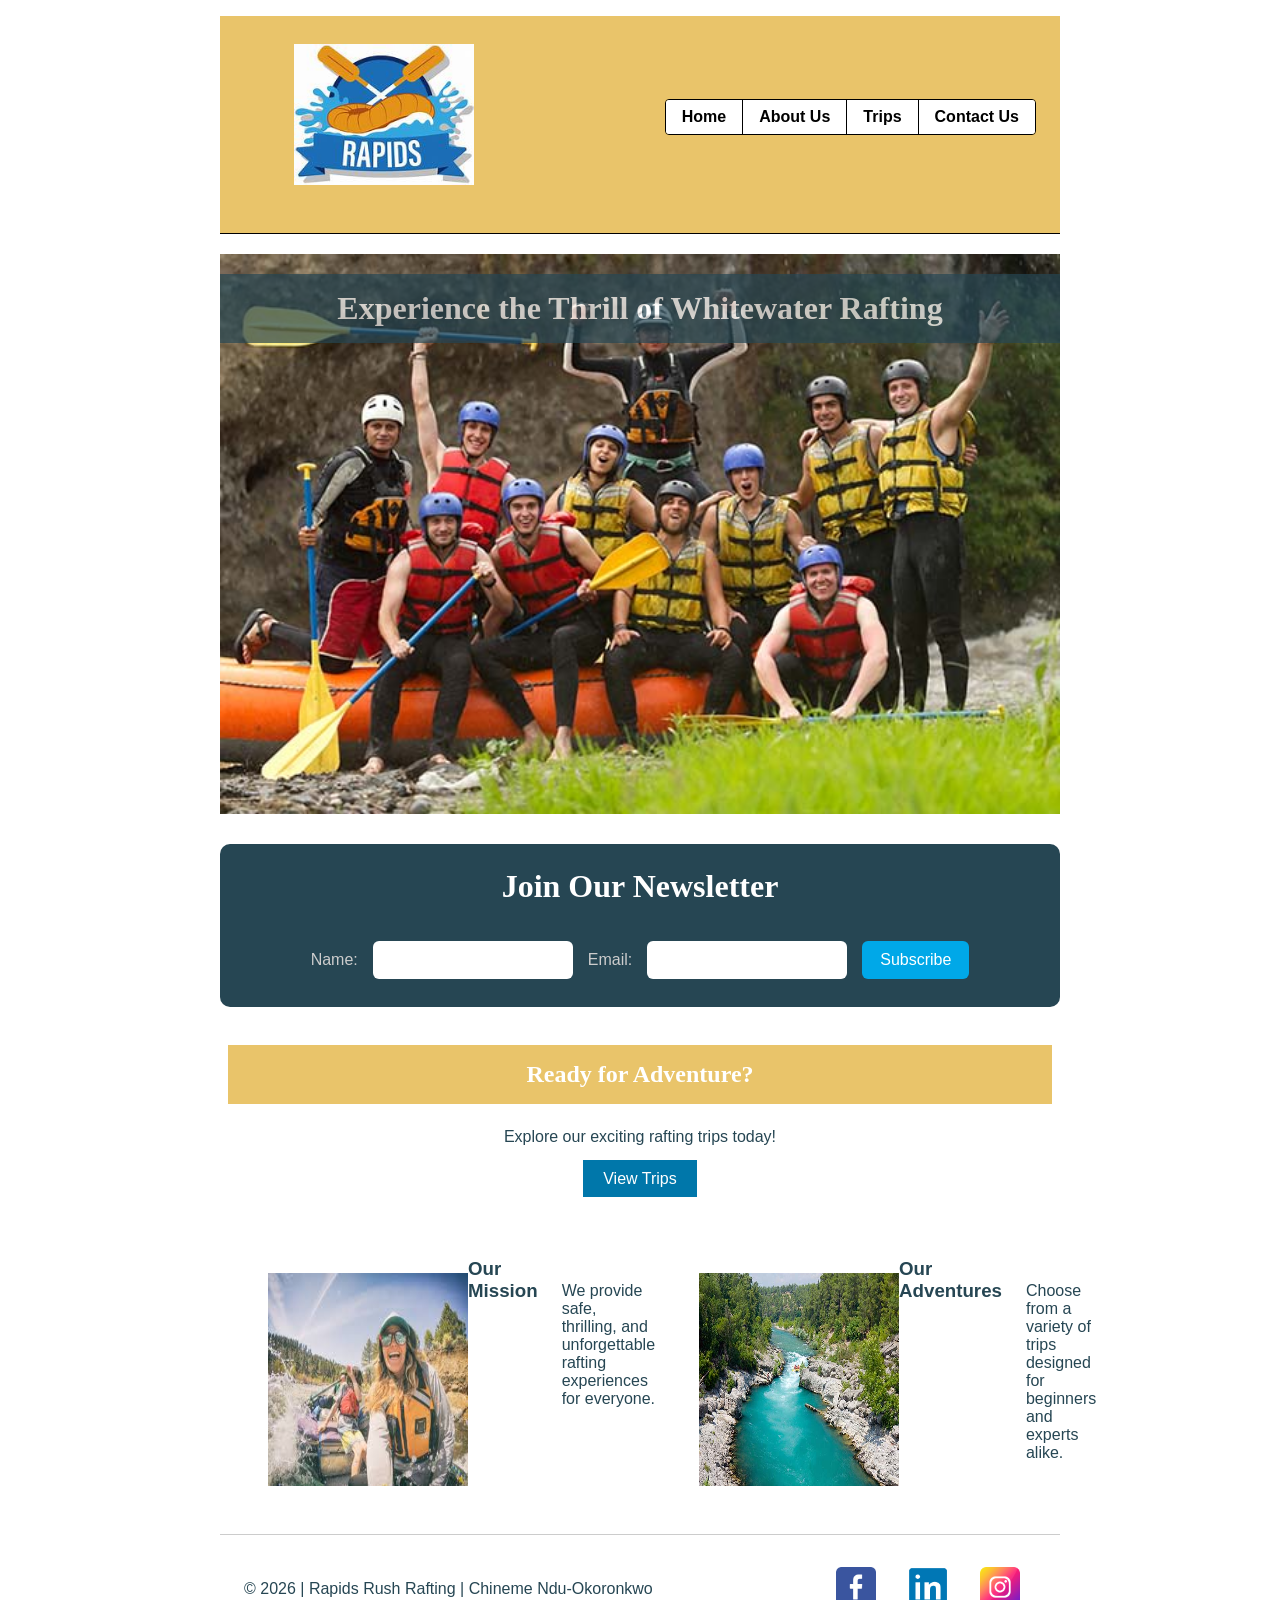
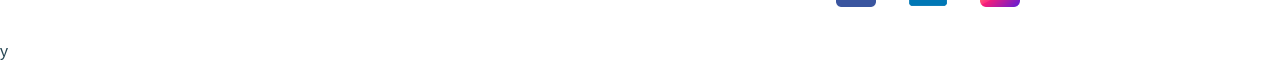
==== wwr/index.html @ 46cb1f36 "new" ====
<!DOCTYPE html>
<html lang="en">

<head>
    <meta charset="UTF-8">
    <meta name="viewport" content="width=device-width, initial-scale=1.0">

    <title>Home | Whitewater Rafting Adventures</title>

    <meta name="description"
      content="Experience thrilling whitewater rafting adventures with our expert guides. Explore trips and book your adventure today!">

    <meta name="author" content="Chineme Ndu-Okoronkwo">

    <link rel="stylesheet" href="styles/rafting.css">
</head>

<body>
    <header>
        <nav>
            <div>
                <img src="images/z-crossedoars.jpg" alt="Rapids company logo" width="200">
            </div>
            <div>
                <ul>
                    <li><a href="index.html">Home</a></li>
                    <li><a href="about.html">About Us</a></li>
                    <li><a href="trips.html">Trips</a></li>
                    <li><a href="contact.html">Contact Us</a></li>
                </ul>
            </div>
        </nav>
    </header>

    <main>
        <!-- HERO SECTION -->
        <div class="hero">
            <img src="images/rafting-team.jpg" alt="Rafting Adventure">
            <h1 class="rafting-heading">Experience the Thrill of Whitewater Rafting</h1>
        </div>

        <!-- NEWSLETTER -->
        <section class="newsletter">

            <h2>Join Our Newsletter</h2>

            <form>
                <label for="name">Name:</label>
                <input type="text" id="name" name="name" required>

                <label for="email">Email:</label>
                <input type="email" id="email" name="email" required>

                <button tpe="submit">Subscribe</button>
            </form>
        </section>

        <!-- CALL TO ACTION -->
        <section class="cta">
            <h2>Ready for Adventure?</h2>
            <p>Explore our exciting rafting trips today!</p>
            <a href="trips.html" class="btn">View Trips</a>
        </section>

        <!-- GRID CONTENT -->
        <section class="grid-content">
            <div>
                <img src="images/happy-rafting-client.jpg" alt="Rafting Team" width="200">
                <h3>Our Mission</h3>
                <p>We provide safe, thrilling, and unforgettable rafting experiences for everyone.
                </p>
            </div>

            <div>
                <img src="images/history.jpg" alt="River Adventure" width="200">
                <h3>Our Adventures</h3>
                <p>Choose from a variety of trips designed for beginners and experts alike.</p>
            </div>
        </section>

    </main>

    <footer>
        <p>&copy; 2026 | Rapids Rush Rafting | Chineme Ndu-Okoronkwo</p>

        <nav class="socialmedia">
            <a href="https://facebook.com">
                <img src="images/facebook.png" alt="Facebook Icon">
            </a>
            <a href="https://linkedin.com">
                <img src="images/linkedin.png" alt="LinkedIn Icon">
            </a>
            <a href="https://instagram.com">
                <img src="images/instagram.png" alt="Instagram Icon">
            </a>
        </nav>
    </footer>
</body>

</html>y
---- wwr/styles/rafting.css ----
* {
    margin: 0;
    padding: 0;
    box-sizing: border-box;
}

:root {
    --primary-color: #055a05;
    --secondary-color: #f4a261;
    --accent1-color: #264653;
    --accent2-color: #e9c46a;
    --heading-font: "Time New Roman", "Georgia", serif;
    --body-font: Arial, Helvetica, sans-serif;
}

body {
    font-family: var(--body-font);
    color: var(--accent1-color);
}

header,
main,
footer {
    width: 840px;
    margin: 0 auto;
}

header {
    background-color: var(--accent2-color);
    border-bottom: 1px solid #000;
    margin-bottom: 20px;
}

header nav {
    display: flex;
    justify-content: space-between;
    align-items: center;
}

header nav img {
    margin: 10px 40px;
    padding: 10px;
}

nav ul {
    display: flex;
    list-style: none;
    border: 1px solid #000;
    border-radius: 4px;
    overflow: hidden;
}

nav li {
    border-right: 1px solid #000;
}

nav li:last-child {
    border-right: none;
}

nav a {
    display: block;
    padding: 8px 16px;
    text-decoration: none;
    font-weight: bold;
    color: #000;
    background-color: #fff;
}

nav a:hover {
    background-color: #eee;
}

h1,
h2 {
    font-family: var(--heading-font);
    color: var(--primary-color);
}

nav,
p,
section,
article {
    margin: 16px;
    padding: 8px;
}

.hero {
    position: relative;
}

.hero img {
    display: block;
    width: 100%;
    height: auto;
}

.rafting-heading {
    position: absolute;
    top: 20px;
    width: 100%;
    padding: 16px;
    text-align: center;
    opacity: 0.7;
    background-color: var(--accent1-color);
    color: #fff;
}

.hero article {
    position: absolute;
    bottom: 20px;
    align-items: center;
    background-color: var(--secondary-color);
    border-radius: 10px;
}

.hero article img {
    float: right;
    width: 125px;
}

h2 {
    width: 100%;
    padding: 16px;
    text-align: center;
    background-color: var(--accent2-color);
    color: #fff;
}

section div {
    display: flex;
}

section div img {
    margin-top: 15px;
}

.adventures,
.history {
    text-align: center;
    margin: 30px 0;
}

.adventure-gallery {
    display: flex;
    justify-content: space-between;
    gap: 10px;
    margin-top: 20px;
}

.adventure-gallery figure {
    text-align: center;
    flex: 1;
}

.adventure-gallery img {
    width: 100%;
}

.adventure-gallery figcaption {
    margin-top: 5px;
    font-size: 0.9rem;
}

/* Contact Us Page*/
.contact-info {
    text-align: center;
    margin: 10px 0;
}

.contact-info h1 {
    color: #000;
    margin: 5px;
    padding: 0;
}

.contact-info p {
    margin: 5px;
    padding: 0;
}

.contact-container {
    display: grid;
    grid-template-columns: 1fr 1fr;
    gap: 20px;
    padding: 10px;
}

.map iframe {
    width: 100%;
    height: 365px;
    border: none;
}

.contact-form {
    display: flex;
    flex-direction: column;
}

.contact-form p {
    margin: 0 0 10px 0;
    padding: 0;
}

.contact-form input,
.contact-form textarea {
    margin-bottom: 10px;
    padding: 8px;
}

.contact-form button {
    padding: 10px;
    background-color: #444;
    color: white;
    border: none;
    border-radius: 5px;
    cursor: pointer;
}

.contact-form button:hover {
    background-color: #222;
}

.employees {
    text-align: center;
    margin: 30px 0;
}

.employee-profiles {
    display: flex;
    justify-content: space-around;
    gap: 20px;
}

.employee-profiles img {
    width: 120px;
}

footer {
    border-top: 1px solid #ccc;
    display: flex;
    justify-content: space-between;
    align-items: center;
}

footer .socialmedia {
    display: flex;
}

footer .socialmedia img {
    width: 40px;
    height: auto;
}

.socialmedia a {
    text-decoration: none;
}

.newsletter {
    background-color: var(--accent1-color);
    color: #ccc;
    border-radius: 10px;
    margin-top: 20px;
    margin: 30px 0;
}

.newsletter h2 {
    font-size: 2rem;
    background-color: var(--accent1-color);

}

/* Form layout */
.newsletter form {
    display: flex;
    justify-content: center;
    align-items: center;
    gap: 15px;
    flex-wrap: wrap;
    margin: 20px;
}

/* Labels */
.newsletter label {
    font-size: 1rem;
}

/* Inputs */
.newsletter input {
    padding: 10px 12px;
    border: none;
    border-radius: 6px;
    outline: none;
    font-size: 1rem;
    width: 200px;
}

/* Button */
.newsletter button {
    padding: 10px 18px;
    border: none;
    border-radius: 6px;
    background-color: #00a8e8;
    color: white;
    font-size: 1rem;
    cursor: pointer;
    transition: 0.3s ease;
}

/* Button hover effect */
.newsletter button:hover {
    background-color: #0077b6;
}

.newsletter,
.cta {
    margin: 30px 0;
    text-align: center;
}

.btn {
    background-color: #0077aa;
    color: white;
    padding: 10px 20px;
    text-decoration: none;
}

.grid-content {
    display: grid;
    grid-template-columns: 1fr 1fr;
    gap: 20px;
    padding: 2rem;
}

.trip-grid {
    display: grid;
    grid-template-columns: repeat(3, 1fr);
    gap: 20px;
    padding: 2rem;
}

.trip-grid img {
    width: 100%;
}

table {
    width: 100%;
    border-collapse: collapse;
}

th,
td {
    border: 1px solid #ccc;
    padding: 10px;
    text-align: center;
}
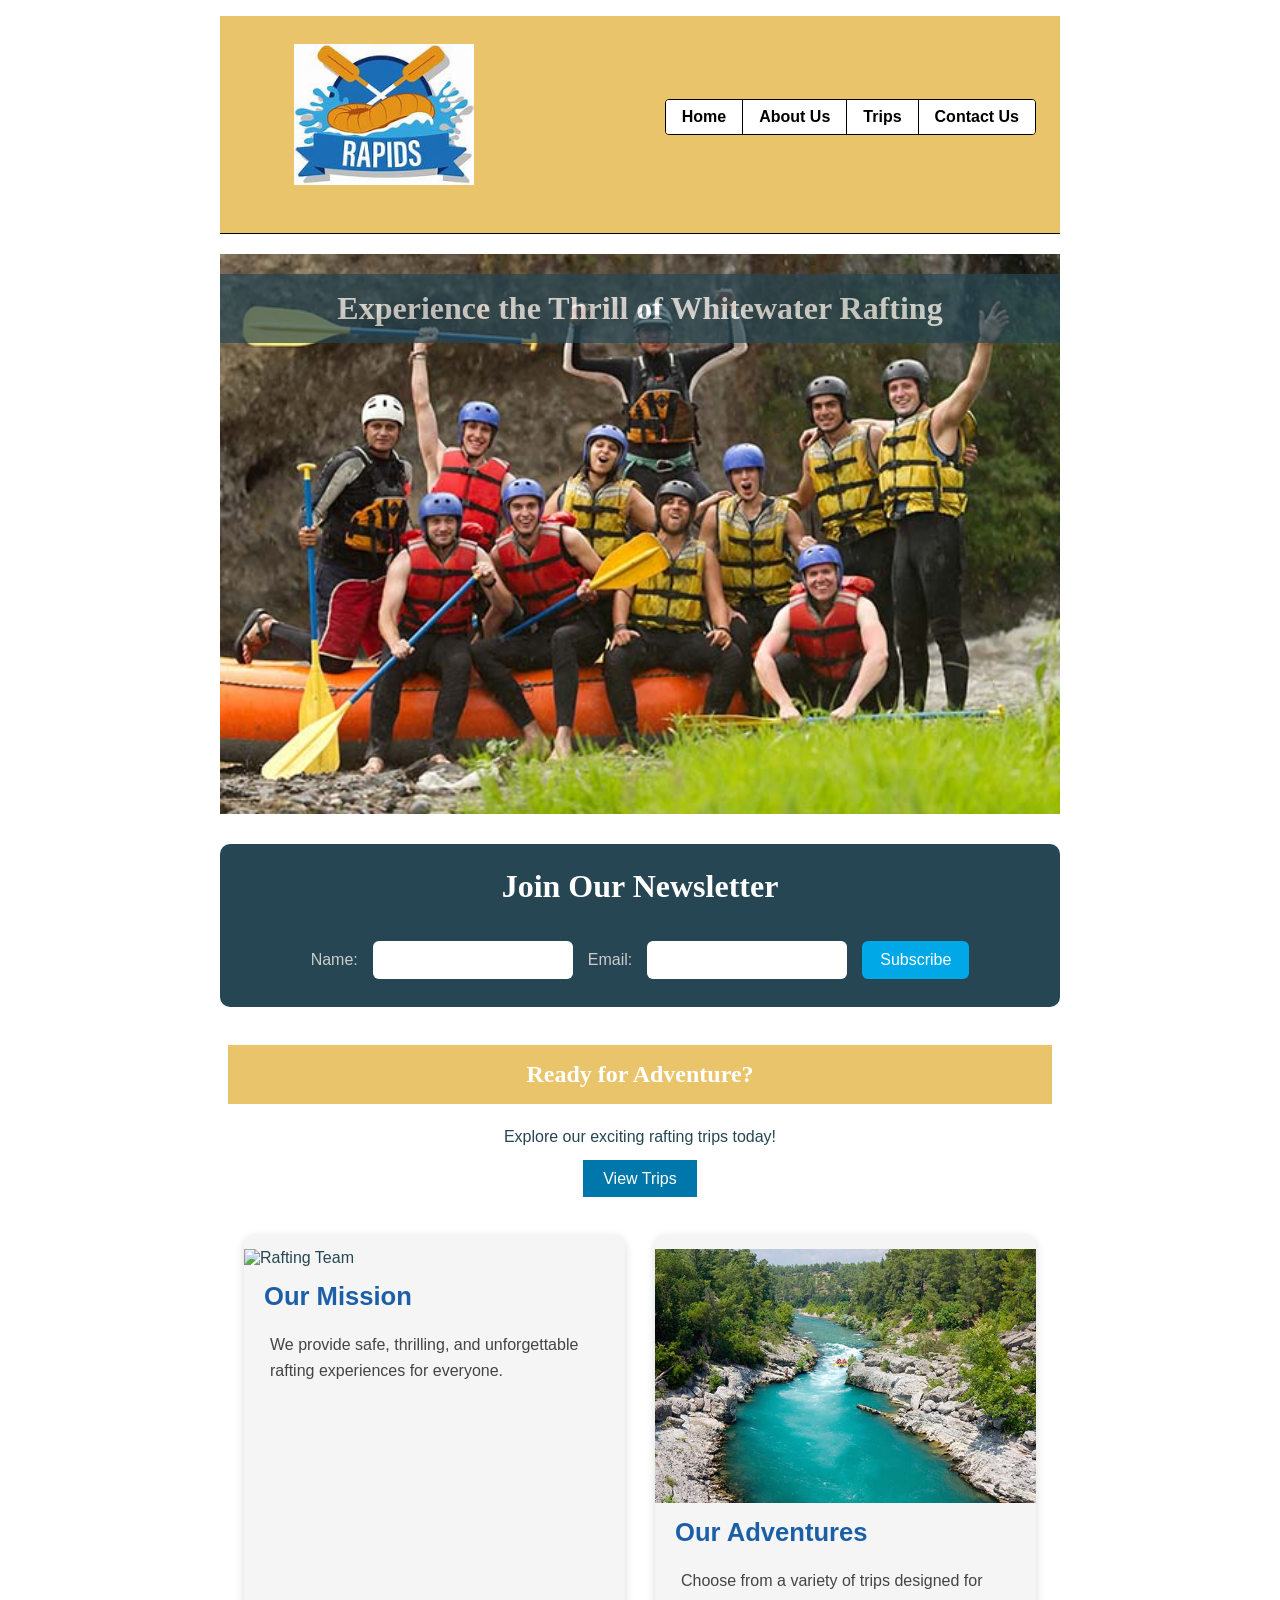
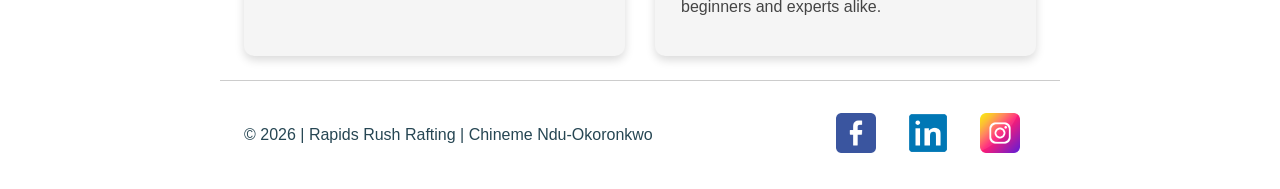
==== commit d3464f03: "new2" ====
--- a/wwr/index.html
+++ b/wwr/index.html
@@ -64,20 +64,20 @@
 
         <!-- GRID CONTENT -->
         <section class="grid-content">
-            <div>
-                <img src="images/happy-rafting-client.jpg" alt="Rafting Team" width="200">
+            <div class="card">
+                <img src="images/rafting-view.jpg" alt="Rafting Team">
                 <h3>Our Mission</h3>
                 <p>We provide safe, thrilling, and unforgettable rafting experiences for everyone.
                 </p>
             </div>
 
-            <div>
-                <img src="images/history.jpg" alt="River Adventure" width="200">
+            <div class="card">
+                <img src="images/history.jpg" alt="River Adventure">
                 <h3>Our Adventures</h3>
                 <p>Choose from a variety of trips designed for beginners and experts alike.</p>
             </div>
+
         </section>
-
     </main>
 
     <footer>
@@ -97,4 +97,4 @@
     </footer>
 </body>
 
-</html>y+</html>
--- a/wwr/styles/rafting.css
+++ b/wwr/styles/rafting.css
@@ -162,100 +162,7 @@
     font-size: 0.9rem;
 }
 
-/* Contact Us Page*/
-.contact-info {
-    text-align: center;
-    margin: 10px 0;
-}
-
-.contact-info h1 {
-    color: #000;
-    margin: 5px;
-    padding: 0;
-}
-
-.contact-info p {
-    margin: 5px;
-    padding: 0;
-}
-
-.contact-container {
-    display: grid;
-    grid-template-columns: 1fr 1fr;
-    gap: 20px;
-    padding: 10px;
-}
-
-.map iframe {
-    width: 100%;
-    height: 365px;
-    border: none;
-}
-
-.contact-form {
-    display: flex;
-    flex-direction: column;
-}
-
-.contact-form p {
-    margin: 0 0 10px 0;
-    padding: 0;
-}
-
-.contact-form input,
-.contact-form textarea {
-    margin-bottom: 10px;
-    padding: 8px;
-}
-
-.contact-form button {
-    padding: 10px;
-    background-color: #444;
-    color: white;
-    border: none;
-    border-radius: 5px;
-    cursor: pointer;
-}
-
-.contact-form button:hover {
-    background-color: #222;
-}
-
-.employees {
-    text-align: center;
-    margin: 30px 0;
-}
-
-.employee-profiles {
-    display: flex;
-    justify-content: space-around;
-    gap: 20px;
-}
-
-.employee-profiles img {
-    width: 120px;
-}
-
-footer {
-    border-top: 1px solid #ccc;
-    display: flex;
-    justify-content: space-between;
-    align-items: center;
-}
-
-footer .socialmedia {
-    display: flex;
-}
-
-footer .socialmedia img {
-    width: 40px;
-    height: auto;
-}
-
-.socialmedia a {
-    text-decoration: none;
-}
-
+/* Home Page */
 .newsletter {
     background-color: var(--accent1-color);
     color: #ccc;
@@ -270,7 +177,6 @@
 
 }
 
-/* Form layout */
 .newsletter form {
     display: flex;
     justify-content: center;
@@ -280,12 +186,10 @@
     margin: 20px;
 }
 
-/* Labels */
 .newsletter label {
     font-size: 1rem;
 }
 
-/* Inputs */
 .newsletter input {
     padding: 10px 12px;
     border: none;
@@ -295,7 +199,6 @@
     width: 200px;
 }
 
-/* Button */
 .newsletter button {
     padding: 10px 18px;
     border: none;
@@ -307,7 +210,6 @@
     transition: 0.3s ease;
 }
 
-/* Button hover effect */
 .newsletter button:hover {
     background-color: #0077b6;
 }
@@ -316,6 +218,10 @@
 .cta {
     margin: 30px 0;
     text-align: center;
+}
+
+.cta h1 {
+    color: #000;
 }
 
 .btn {
@@ -327,20 +233,167 @@
 
 .grid-content {
     display: grid;
+    grid-template-columns: repeat(2, 1fr);
+    gap: 30px;
+
+}
+
+.card {
+    display: grid;
+    grid-template-rows: auto auto 1fr;
+    background: #f5f5f5;
+    border-radius: 10px;
+    overflow: hidden;
+    box-shadow: 0 4px 10px rgba(0, 0, 0, 0.15);
+}
+
+.card img {
+    width: 100%;
+    height: auto;
+    object-fit: cover;
+}
+
+.card h3 {
+    padding: 15px 20px 5px;
+    font-size: 1.6rem;
+    color: #1d5fa7;
+}
+
+.card p {
+    padding: 0 10px 20px;
+    line-height: 1.6;
+    color: #444;
+}
+
+/* Contact Us Page*/
+.contact-info {
+    text-align: center;
+    margin: 10px 0;
+}
+
+.contact-info h1 {
+    color: #000;
+    margin: 5px;
+    padding: 0;
+}
+
+.contact-info p {
+    margin: 5px;
+    padding: 0;
+}
+
+.contact-container {
+    display: grid;
     grid-template-columns: 1fr 1fr;
     gap: 20px;
-    padding: 2rem;
-}
-
+    padding: 10px;
+}
+
+.map iframe {
+    width: 100%;
+    height: 365px;
+    border: none;
+}
+
+.contact-form {
+    display: flex;
+    flex-direction: column;
+}
+
+.contact-form p {
+    margin: 0 0 10px 0;
+    padding: 0;
+}
+
+.contact-form input,
+.contact-form textarea {
+    margin-bottom: 10px;
+    padding: 8px;
+}
+
+.contact-form button {
+    padding: 10px;
+    background-color: #444;
+    color: white;
+    border: none;
+    border-radius: 5px;
+    cursor: pointer;
+}
+
+.contact-form button:hover {
+    background-color: #222;
+}
+
+.employees {
+    text-align: center;
+    margin: 30px 0;
+}
+
+.employee-profiles {
+    display: flex;
+    justify-content: space-around;
+    gap: 20px;
+}
+
+.employee-profiles img {
+    width: 120px;
+}
+
+footer {
+    border-top: 1px solid #ccc;
+    display: flex;
+    justify-content: space-between;
+    align-items: center;
+}
+
+footer .socialmedia {
+    display: flex;
+}
+
+footer .socialmedia img {
+    width: 40px;
+    height: auto;
+}
+
+.socialmedia a {
+    text-decoration: none;
+}
+
+/* Trip Page */
 .trip-grid {
     display: grid;
     grid-template-columns: repeat(3, 1fr);
-    gap: 20px;
+    gap: 30px;
     padding: 2rem;
 }
 
-.trip-grid img {
-    width: 100%;
+.trip {
+    display: grid;
+    grid-template-rows: auto auto 1fr;
+    background: #f5f5f5;
+    border-radius: 10px;
+    overflow: hidden;
+
+    box-shadow: 0 8px 12px -4px rgba(0, 0, 0, 0.2);
+}
+
+.trip img {
+    width: 100%;
+    height: auto;
+    object-fit: cover;
+}
+
+.trip h2 {
+    padding: 15px 20px 5px;
+    font-size: 1.5rem;
+    color: #1d5fa7;
+}
+
+.trip p {
+    padding: 0 10px 20px;
+    line-height: 1.6;
+    text-align: center;
+    color: #444;
 }
 
 table {
